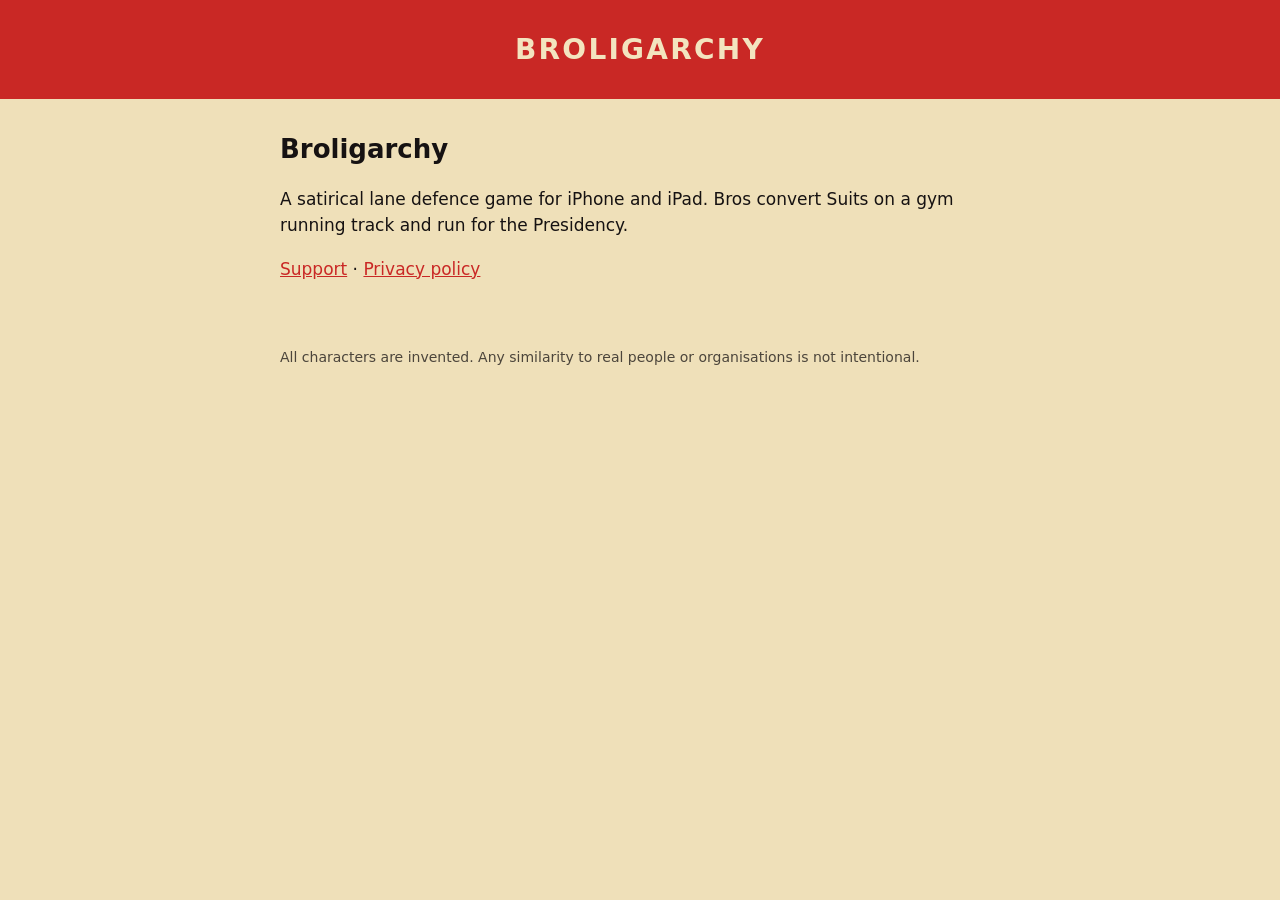
==== index.html @ 98660076 "Broligarchy support and privacy pages" ====
<!doctype html>
<html lang="en"><head><meta charset="utf-8"><meta name="viewport" content="width=device-width,initial-scale=1">
<title>Broligarchy</title><link rel="stylesheet" href="style.css"></head>
<body><header><a href="./">BROLIGARCHY</a></header>
<main>
<h1>Broligarchy</h1>
<p>A satirical lane defence game for iPhone and iPad. Bros convert Suits on a gym running track and run for the Presidency.</p>
<p><a href="support.html">Support</a> · <a href="privacy.html">Privacy policy</a></p>
</main>
<footer>All characters are invented. Any similarity to real people or organisations is not intentional.</footer>
</body></html>
---- style.css ----
:root { --ink:#161212; --cream:#f3e4bf; --paper:#efe0b9; --red:#c92825; }
body { margin:0; background:var(--paper); color:var(--ink); font:17px/1.55 system-ui,-apple-system,"Segoe UI",sans-serif; }
header { background:var(--red); color:var(--cream); padding:28px 16px; text-align:center; }
header a { color:var(--cream); text-decoration:none; font-weight:800; letter-spacing:.08em; font-size:28px; }
main { max-width:720px; margin:0 auto; padding:24px 16px 48px; }
h1 { font-size:26px; margin:.2em 0 .6em; }
h2 { font-size:19px; margin:1.6em 0 .4em; }
a { color:var(--red); }
footer { max-width:720px; margin:0 auto; padding:0 16px 32px; font-size:14px; opacity:.75; }
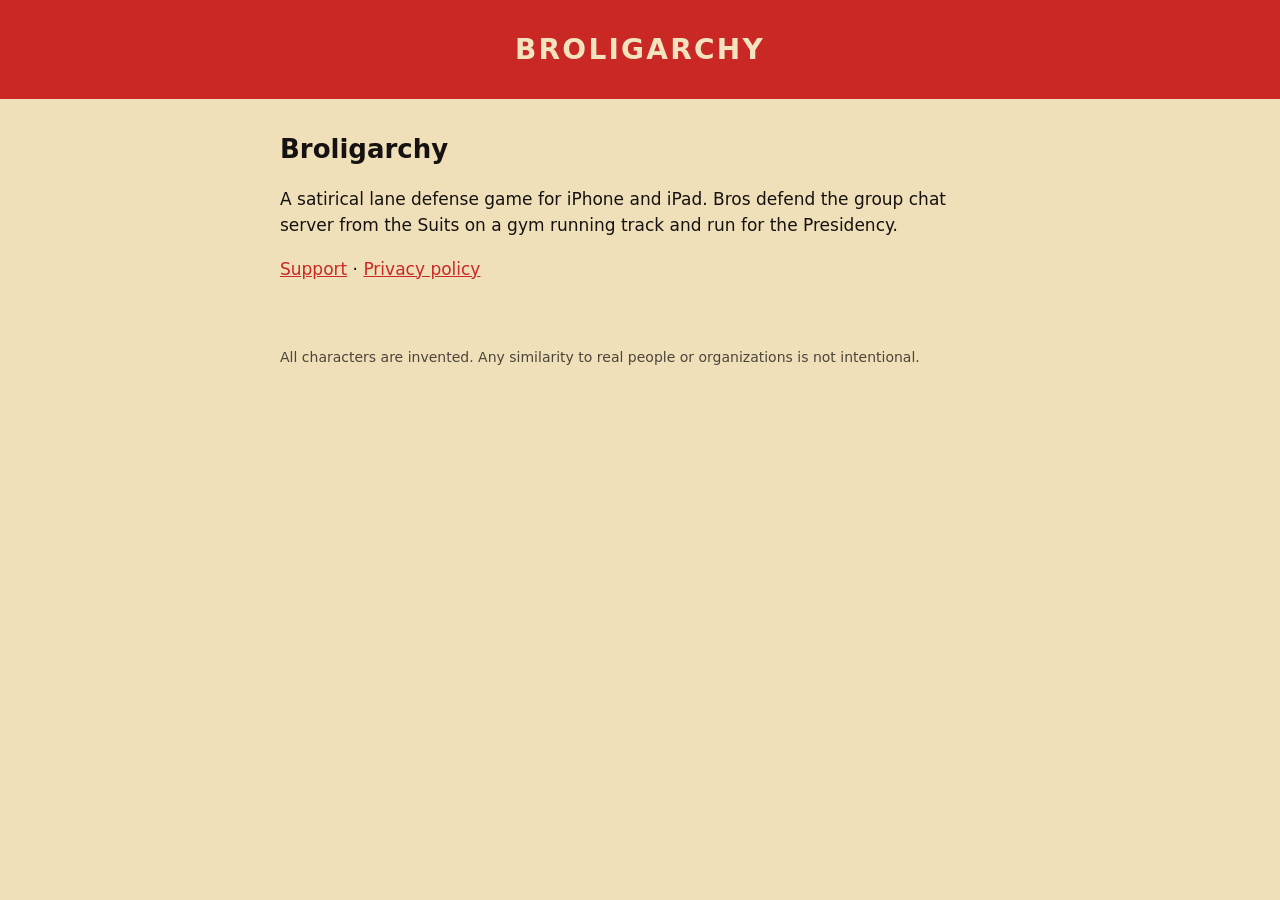
==== commit dda63d8a: "US spelling; describe the game without a convert mechanic Co-Authored-By: Claude Opus 5.5 <noreply@a" ====
--- a/index.html
+++ b/index.html
@@ -4,8 +4,8 @@
 <body><header><a href="./">BROLIGARCHY</a></header>
 <main>
 <h1>Broligarchy</h1>
-<p>A satirical lane defence game for iPhone and iPad. Bros convert Suits on a gym running track and run for the Presidency.</p>
+<p>A satirical lane defense game for iPhone and iPad. Bros defend the group chat server from the Suits on a gym running track and run for the Presidency.</p>
 <p><a href="support.html">Support</a> · <a href="privacy.html">Privacy policy</a></p>
 </main>
-<footer>All characters are invented. Any similarity to real people or organisations is not intentional.</footer>
+<footer>All characters are invented. Any similarity to real people or organizations is not intentional.</footer>
 </body></html>
